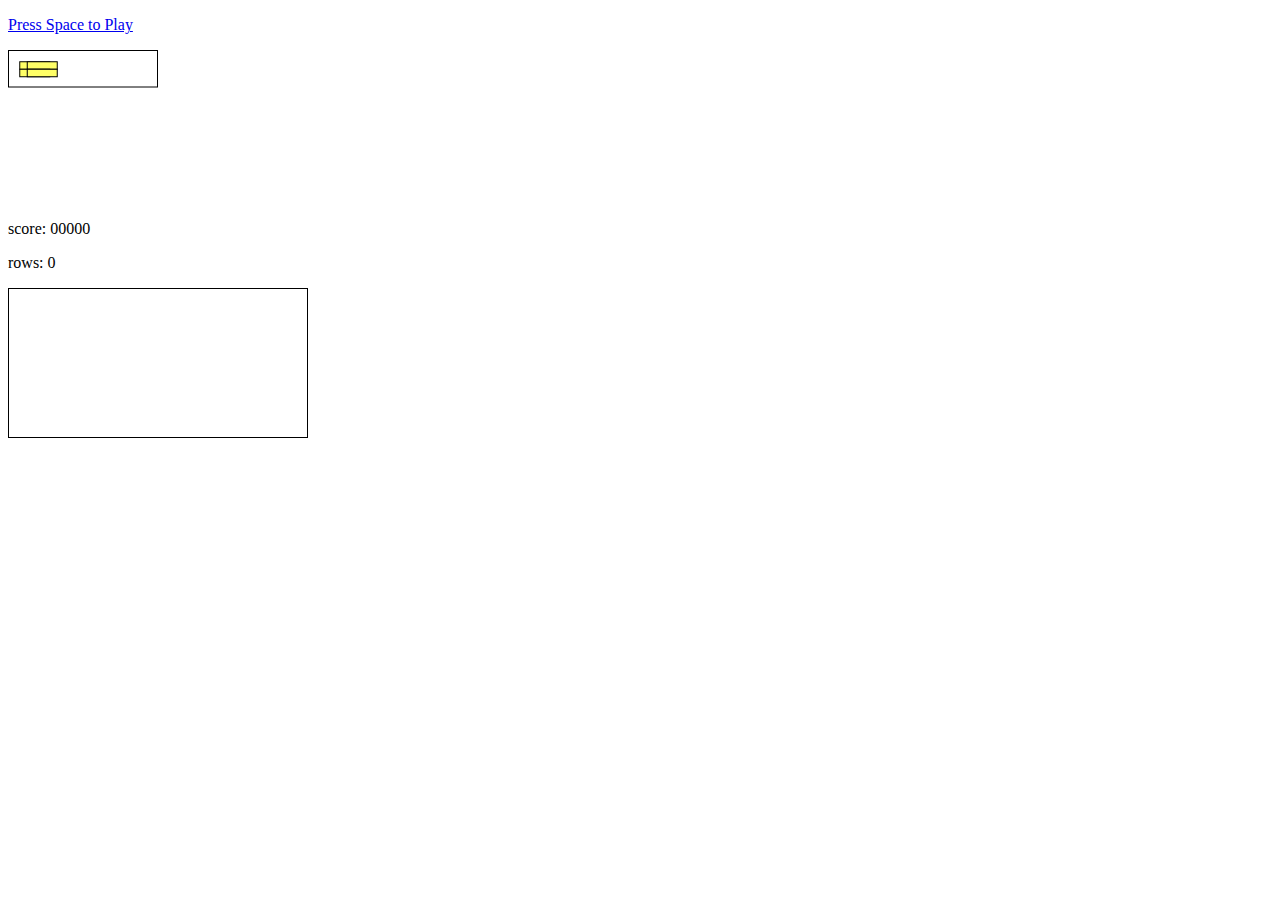
==== www/index.html @ 474ac904 "Add files via upload" ====
<!DOCTYPE html>

<html>
  
<head>
<link rel="stylesheet" type="text/css" href="Tetris.css" />
<meta charset="utf-8">
 
 <meta name="viewport" content="initial-scale=1, maximum-scale=1, user-scalable=no, width=device-width">
<title>Blank App</title>
   
 </head>
    
<body>
   
<div id="tetris">
		<div id="menu">
			<p id="start"><a href="#" onclick="play();">Press Space to Play</a></p>
			<p><canvas id='upcoming'></canvas></p>
			<p>score: <span id="score">00000</span></p>
			<p>rows: <span id="rows">0</span></p>
		</div>
		<canvas id='canvas'>
			Sorry, this example cannot be run because your browser does not support the &lt;canvas&gt; element
		</canvas>
	</div>
	<script src="tetris.js"></script>   
  <script type="text/javascript" src="cordova.js"></script>
    </body>
</html>
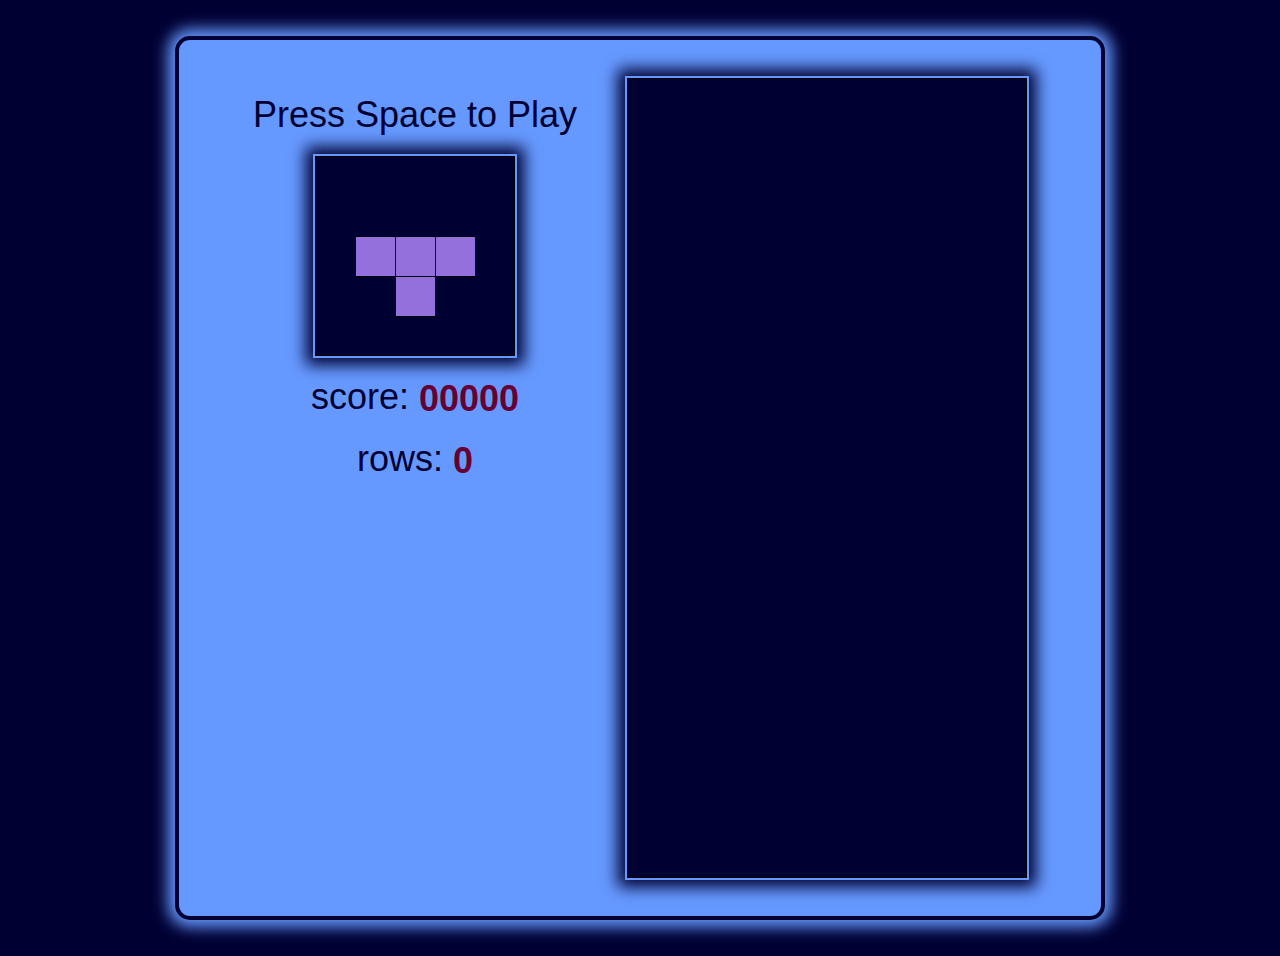
==== commit 44780dd3: "Update index.html" ====
--- a/www/index.html
+++ b/www/index.html
@@ -1,17 +1,17 @@
-<!DOCTYPE html>
+<!DOCTYPE html>
 
-<html>
+<html>
   
 <head>
-<link rel="stylesheet" type="text/css" href="Tetris.css" />
-<meta charset="utf-8">
+<link rel="stylesheet" type="text/css" href="tetris.css" />
+<meta charset="utf-8">
  
  <meta name="viewport" content="initial-scale=1, maximum-scale=1, user-scalable=no, width=device-width">
-<title>Blank App</title>
+<title>Blank App</title>
    
- </head>
+ </head>
     
-<body>
+<body>
    
 <div id="tetris">
 		<div id="menu">
@@ -25,10 +25,13 @@
 		</canvas>
 	</div>
 	<script src="tetris.js"></script>   
-  <script type="text/javascript" src="cordova.js"></script>
-    </body>
-</html>
+  <script type="text/javascript" src="cordova.js"></script>
+    </body>
+</html>
 
 
 	
 
+
+	
+
--- a/www/tetris.css
+++ b/www/tetris.css
@@ -0,0 +1,101 @@
+body {
+    font-family: Helvetica, sans-serif;
+    background-color: #000033;
+    }
+#tetris {
+    margin: 1em auto;
+    padding: 1em;
+    border: 4px solid #000033;
+    box-shadow: 0px 0px 15px 7px #6699FF;
+    border-radius: 15px;
+    background-color: #6699FF;
+    }
+#stats {
+    display: inline-block;
+    vertical-align: top;
+    }
+#canvas {
+    display: inline-block;
+    vertical-align: top;
+    background-color: #000033;
+    box-shadow: 0px 0px 15px 7px #000033;
+    border: 2px solid #6699FF;
+    }
+#menu {
+    display: inline-block;
+    vertical-align: top;
+    position: relative;
+    }
+#menu p {
+    margin: 0.5em 0;
+    text-align: center;
+    color: #000033;
+    }
+#menu p a {
+    text-decoration: none;
+    color: #000033;
+    }
+#upcoming {
+    display: block;
+    margin: 0 auto;
+    background-color: #000033;
+	box-shadow: 0px 0px 15px 7px #000033;
+	border: 2px solid #6699FF;
+    }
+#score {
+    color: #660033;
+    font-weight: bold;
+    vertical-align: middle;
+    }
+#rows {
+    color: #660033;
+    font-weight: bold;
+    vertical-align: middle;
+    }
+#stats {
+    position: absolute;
+    bottom: 0em;
+    right: 1em;
+    }
+@media screen and (min-width: 0px) and (min-height: 0px) {
+    #tetris { font-size: 0.75em; width: 250px; }
+    #menu { width: 100px; height: 200px; }
+    #upcoming { width:  50px; height:  50px; }
+    #canvas { width: 100px; height: 200px; }
+    }
+@media screen and (min-width: 400px) and (min-height: 400px) {
+    #tetris { font-size: 1.00em; width: 350px; }
+    #menu { width: 150px; height: 300px; }
+    #upcoming { width:  75px; height:  75px; }
+    #canvas { width: 150px; height: 300px; }
+    }
+@media screen and (min-width: 500px) and (min-height: 500px) {
+    #tetris { font-size: 1.25em; width: 450px; }
+    #menu { width: 200px; height: 400px; }
+    #upcoming { width: 100px; height: 100px; }
+    #canvas { width: 200px; height: 400px; }
+        }
+@media screen and (min-width: 600px) and (min-height: 600px) {
+    #tetris { font-size: 1.50em; width: 550px; }
+    #menu { width: 250px; height: 500px; }
+    #upcoming { width: 125px; height: 125px; }
+    #canvas { width: 250px; height: 500px; }
+    }
+@media screen and (min-width: 700px) and (min-height: 700px) {
+    #tetris { font-size: 1.75em; width: 650px; }
+    #menu { width: 300px; height: 600px; }
+    #upcoming { width: 150px; height: 150px; }
+    #canvas { width: 300px; height: 600px; }
+    }
+@media screen and (min-width: 800px) and (min-height: 800px) {
+    #tetris { font-size: 2.00em; width: 750px; }
+    #menu { width: 350px; height: 700px; }
+    #upcoming { width: 175px; height: 175px; }
+    #canvas { width: 350px; height: 700px; }
+    }
+@media screen and (min-width: 900px) and (min-height: 900px) {
+    #tetris { font-size: 2.25em; width: 850px; }
+    #menu { width: 400px; height: 800px; }
+    #upcoming { width: 200px; height: 200px; }
+    #canvas { width: 400px; height: 800px; }
+    }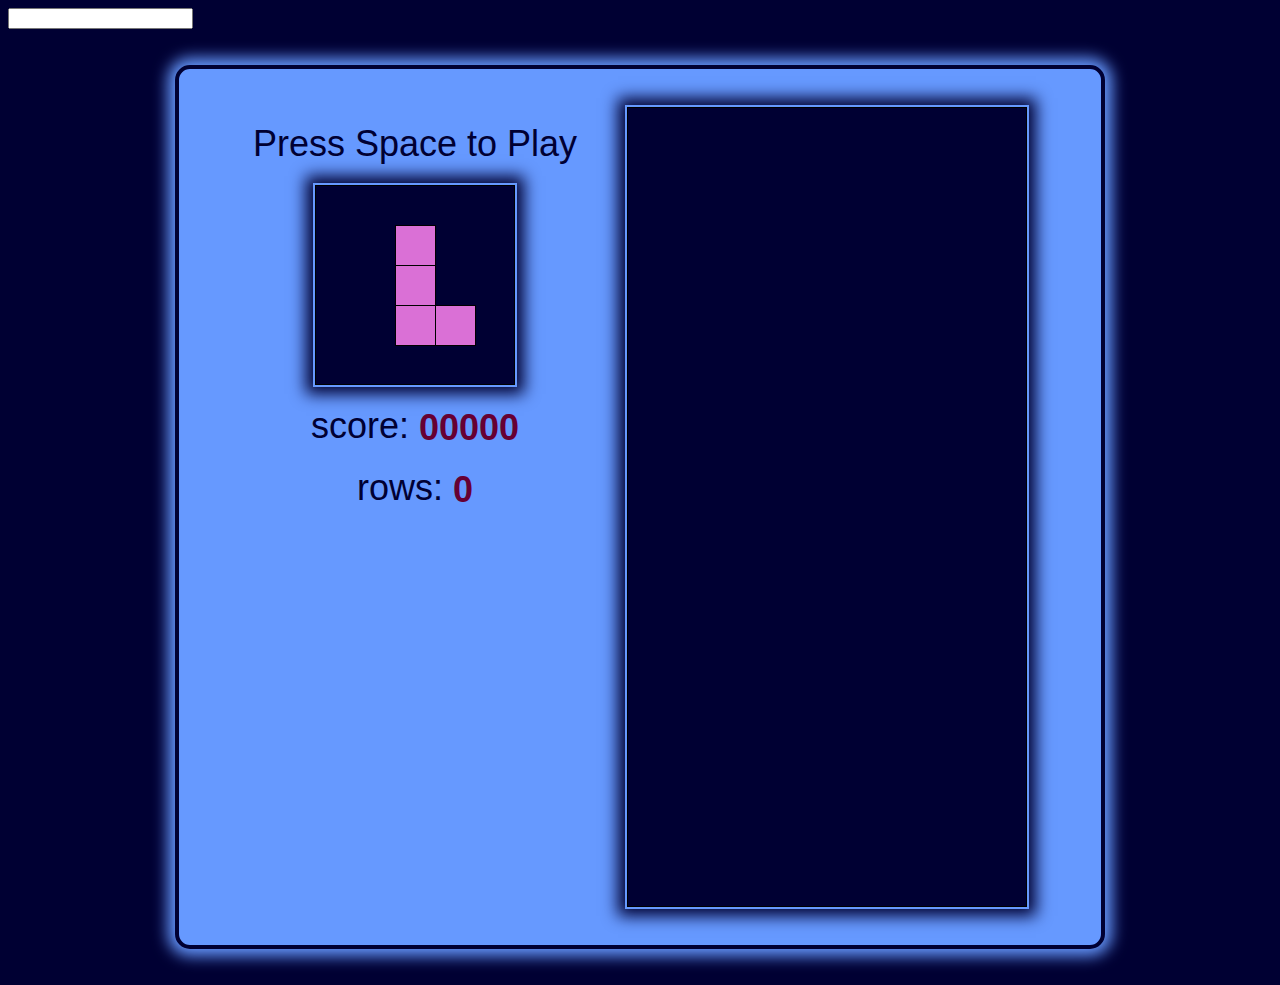
==== commit 9675c020: "Update index.html" ====
--- a/www/index.html
+++ b/www/index.html
@@ -12,7 +12,7 @@
  </head>
     
 <body>
-   
+   <input type="number" pattern="[0-9]*">
 <div id="tetris">
 		<div id="menu">
 			<p id="start"><a href="#" onclick="play();">Press Space to Play</a></p>
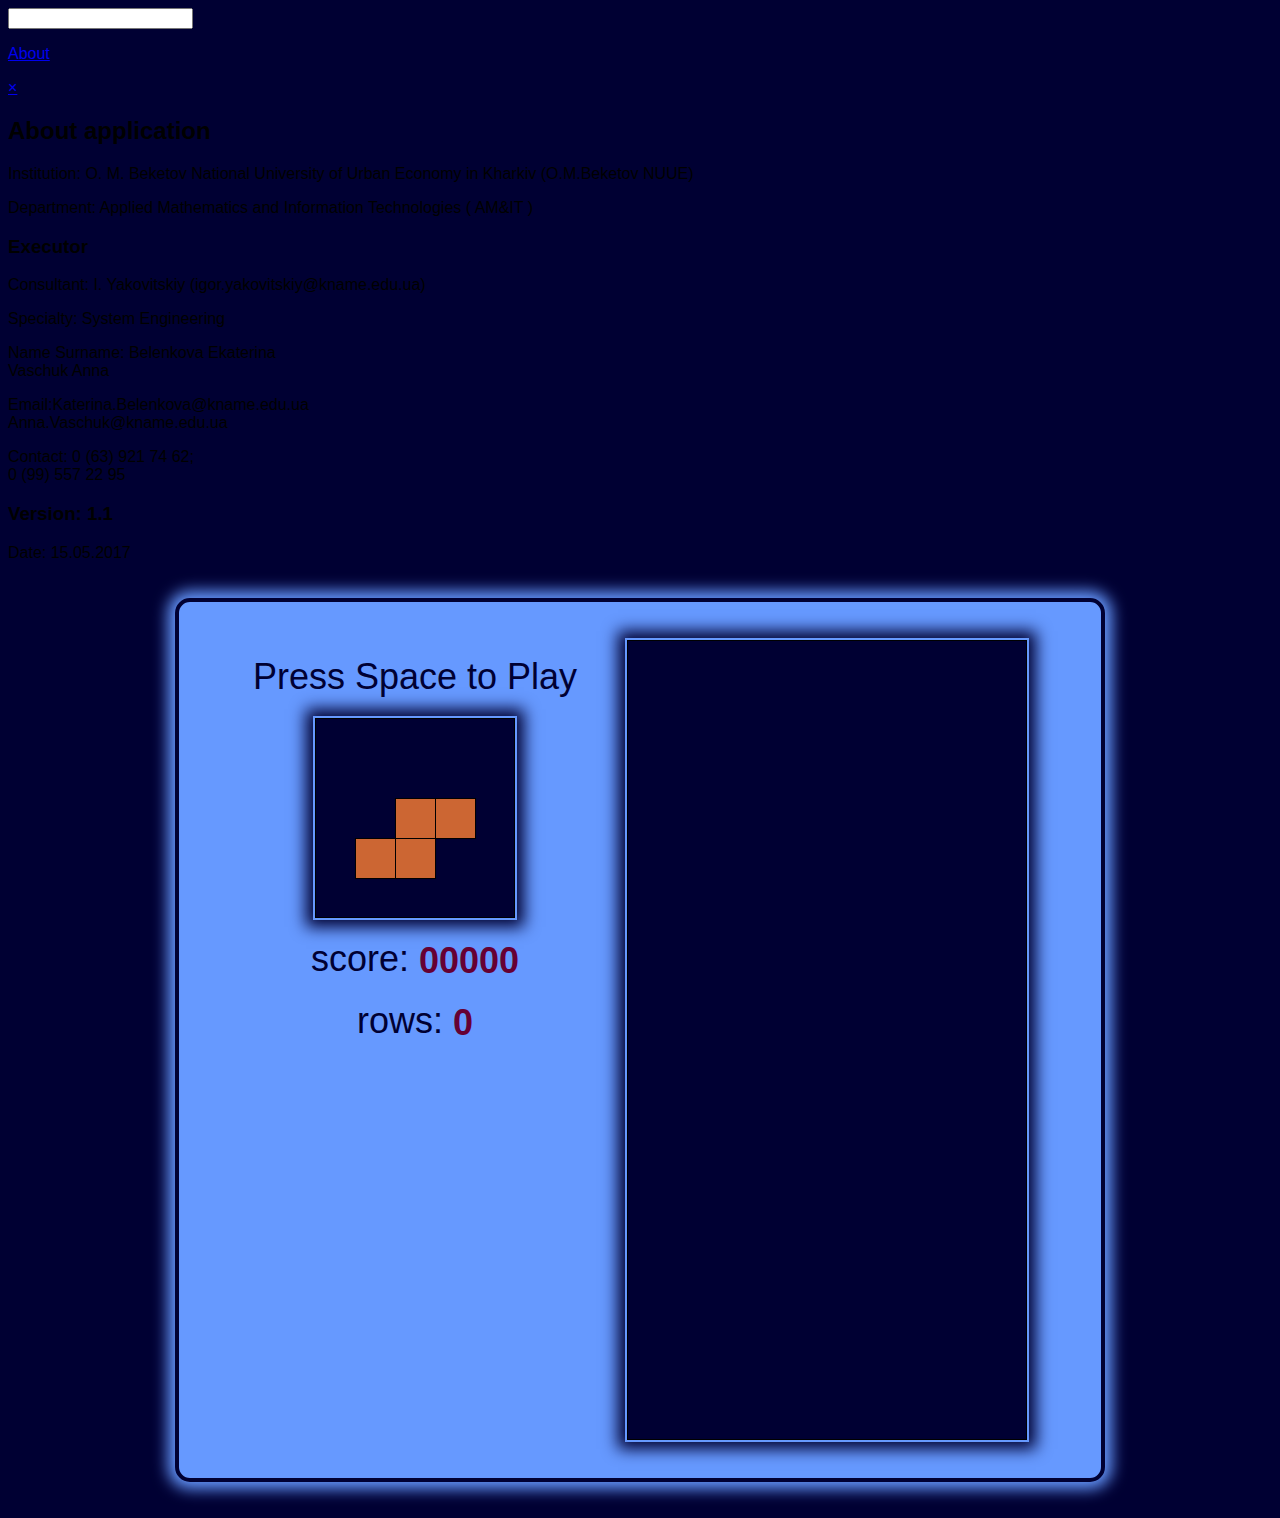
==== commit a88bf794: "Update index.html" ====
--- a/www/index.html
+++ b/www/index.html
@@ -7,12 +7,38 @@
 <meta charset="utf-8">
  
  <meta name="viewport" content="initial-scale=1, maximum-scale=1, user-scalable=no, width=device-width">
-<title>Blank App</title>
+<title>!TETRIS GAME!</title>
    
  </head>
     
 <body>
    <input type="number" pattern="[0-9]*">
+  <div class="container">
+        <p class="show">
+          <a href="#openModal1">About</a>
+        </p>
+      </div>
+
+      <div id="openModal1" class="modalDialog">
+        <div>
+          <a href="#close" title="Close" class="close">&#215;</a>
+
+          <h2>About application</h2>
+          <p>Institution: О. М. Beketov National University of Urban Economy in Kharkiv (О.М.Beketov NUUE)</p>
+          <p>Department: Applied Mathematics and Information Technologies ( AM&IT )</p>
+          <h3>Executor</h3>
+          <p>Consultant: I. Yakovitskiy (igor.yakovitskiy@kname.edu.ua)</p>
+          <p>Specialty: System Engineering</p>
+          <p>Name Surname: Belenkova Ekaterina<br>Vaschuk Anna</p>
+          <p>Email:Katerina.Belenkova@kname.edu.ua<br>Anna.Vaschuk@kname.edu.ua</p>
+          <p>Contact: 0 (63) 921 74 62;<br> 0 (99) 557 22 95
+          </p>
+          <h3>Version: 1.1</h3>
+          <p>Date: 15.05.2017</p>
+
+        </div>
+      </div>
+  
 <div id="tetris">
 		<div id="menu">
 			<p id="start"><a href="#" onclick="play();">Press Space to Play</a></p>
